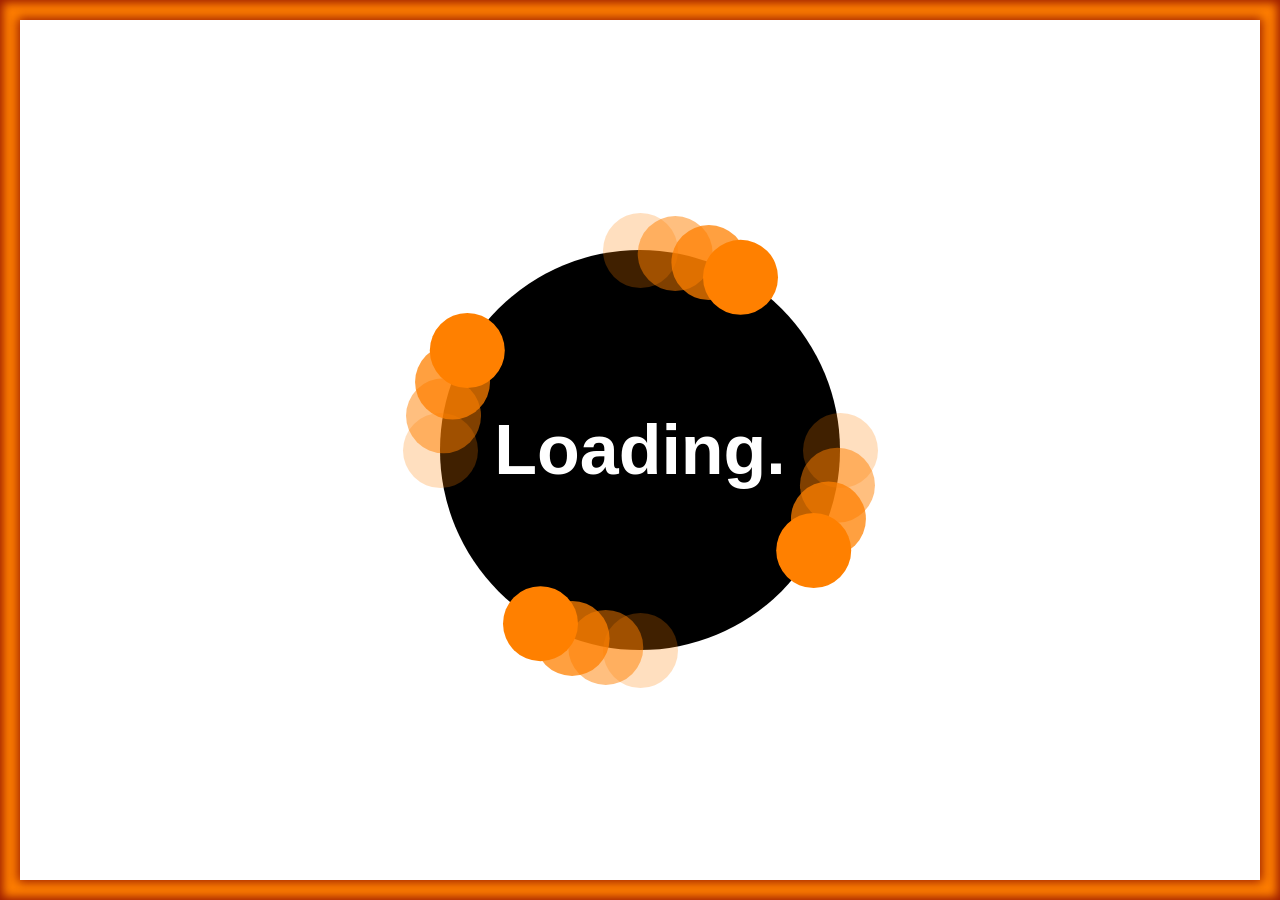
==== index.html @ 91bf916c "[UPT] loading screen Signed-off-by: Niels JC. D <niels.diab@gmail.com>" ====
<!DOCTYPE html>
<html lang="en">
<head>
  <meta charset="UTF-8">
  <meta name="viewport" content="width=device-width, initial-scale=1.0">
  <title>OnGoingTest</title>
  <link rel="stylesheet" href="Style/styles.css">
  <script src="Script/script.js" defer></script>
</head>
<body>
  <div id="loading-screen">
    <span id="black-circle">
      <h1 id="loading-text">Loading...</h1>
    </span>
    <div class="spinner-group">
      <div class="spinner-layer opacity-100">
        <span class="spinner-dot" style="--angle: 30deg;"></span>
        <span class="spinner-dot" style="--angle: 120deg;"></span>
        <span class="spinner-dot" style="--angle: 210deg;"></span>
        <span class="spinner-dot" style="--angle: 300deg;"></span>
      </div>
      <div class="spinner-layer opacity-75">
        <span class="spinner-dot" style="--angle: 20deg;"></span>
        <span class="spinner-dot" style="--angle: 110deg;"></span>
        <span class="spinner-dot" style="--angle: 200deg;"></span>
        <span class="spinner-dot" style="--angle: 290deg;"></span>
      </div>
      <div class="spinner-layer opacity-50">
        <span class="spinner-dot" style="--angle: 10deg;"></span>
        <span class="spinner-dot" style="--angle: 100deg;"></span>
        <span class="spinner-dot" style="--angle: 190deg;"></span>
        <span class="spinner-dot" style="--angle: 280deg;"></span>
      </div>
      <div class="spinner-layer opacity-25">
        <span class="spinner-dot" style="--angle: 0deg;"></span>
        <span class="spinner-dot" style="--angle: 90deg;"></span>
        <span class="spinner-dot" style="--angle: 180deg;"></span>
        <span class="spinner-dot" style="--angle: 270deg;"></span>
      </div>
    </div>
  </div>

  <main class="content" role="main">
    <div class="page center">
    </div>
  </main>

</body>
</html>
---- Style/styles.css ----
:root {
  --primary-background-color: rgb(256, 128, 0);
  --primary-background-color-shade: rgb(156, 28, 0);
  --secondary-background-color: white;
  --text-color: rgb(20,20,20);
  --spinner-animation-duration: 8s;
}

html {
  box-shadow: inset 0 0 10px 3px var(--primary-background-color-shade);
  margin: 0;
  padding: 0;
  font-family:'Lucida Sans', 'Lucida Sans Regular', 'Lucida Grande', 'Lucida Sans Unicode', Geneva, Verdana, sans-serif;
  background-color: var(--primary-background-color);
  color: var(--text-color);
  height: 100vh;
}

#loading-text {
  text-align: center;
  font-size: 70px;
  color: var(--secondary-background-color);
}

#loading-screen {
  position: fixed;
  box-shadow: 0 0 10px 2px var(--primary-background-color-shade);
  top: 0;
  left: 0;
  bottom: 0;
  right: 0;
  margin: 20px;
  background-color: var(--secondary-background-color);
  display: flex;
  justify-content: center;
  align-items: center;
  z-index: 100;
}

.spinner-group {
  position: absolute;
  width: 400px;
  height: 400px;
}

.spinner-layer {
  position: absolute;
  inset: 0;
  display: flex;
  justify-content: center;
  align-items: center;
  animation: spin var(--spinner-animation-duration) ease-in-out infinite ;
}

.spinner-layer.opacity-100, .spinner-layer.opacity-75, .spinner-layer.opacity-50, .spinner-layer.opacity-25 {
  animation-duration: var(--spinner-animation-duration);
}

.spinner-dot {
  position: absolute;
  width: 75px;
  height: 75px;
  border-radius: 50%;
  background-color: rgba(255, 128, 0, 1);
  transition: background-color 300ms ease;
  transform: rotate(var(--angle)) translateX(var(--orbit-radius, 230px)) rotate(calc(-1 * var(--angle)));
}

.spinner-layer.opacity-75 .spinner-dot {
  background-color: rgb(255, 128, 0, 0.75);
}

.spinner-layer.opacity-50 .spinner-dot {
  background-color: rgb(255, 128, 0, 0.5);
}

.spinner-layer.opacity-25 .spinner-dot {
  background-color: rgba(255, 128, 0, 0.25);
}

.spinner-layer.opacity-100 .spinner-dot, .spinner-layer.opacity-75 .spinner-dot, .spinner-layer.opacity-50 .spinner-dot, .spinner-layer.opacity-25 .spinner-dot {
  --orbit-radius: 200px;
}

#black-circle {
  position: absolute;
  width: 400px;
  height: 400px;
  top: 50%;
  left: 50%;
  transform: translate(-50%, -50%);
  display: flex;
  justify-content: center;
  align-items: center;
  border-radius: 50%;
  background-color: black;
}

@keyframes spin {
  0% {
    transform: rotate(0deg);
  }
  50% {
    transform: rotate(720deg);
  }
  100% {
    transform: rotate(-0deg);
  }
}

@keyframes color-100 {
  0% { background-color: rgba(255,128,0,1); }
  50% { background-color: rgba(255,128,0,0.25); }
  100% { background-color: rgba(255,128,0,1); }
}

@keyframes color-75 {
  0% { background-color: rgba(255,128,0,0.75); }
  50% { background-color: rgba(255,128,0,0.50); }
  100% { background-color: rgba(255,128,0,0.75); }
}

@keyframes color-50 {
  0% { background-color: rgba(255,128,0,0.5); }
  50% { background-color: rgba(255,128,0,0.75); }
  100% { background-color: rgba(255,128,0,0.5); }
}

@keyframes color-25 {
  0% { background-color: rgba(255,128,0,0.25); }
  50% { background-color: rgba(255,128,0,1.0); }
  100% { background-color: rgba(255,128,0,0.25); }
}

.spinner-layer.opacity-100 .spinner-dot { animation: color-100 var(--spinner-animation-duration) ease-in-out infinite; }
.spinner-layer.opacity-75  .spinner-dot { animation: color-75 var(--spinner-animation-duration) ease-in-out infinite; }
.spinner-layer.opacity-50  .spinner-dot { animation: color-50 var(--spinner-animation-duration) ease-in-out infinite; }
.spinner-layer.opacity-25  .spinner-dot { animation: color-25 var(--spinner-animation-duration) ease-in-out infinite; }

.spinner-group.step-50 .spinner-layer.opacity-25 .spinner-dot { animation-name: color-100; }
.spinner-group.step-50 .spinner-layer.opacity-50 .spinner-dot { animation-name: color-75; }
.spinner-group.step-50 .spinner-layer.opacity-75 .spinner-dot { animation-name: color-50; }
.spinner-group.step-50 .spinner-layer.opacity-100 .spinner-dot { animation-name: color-25; }
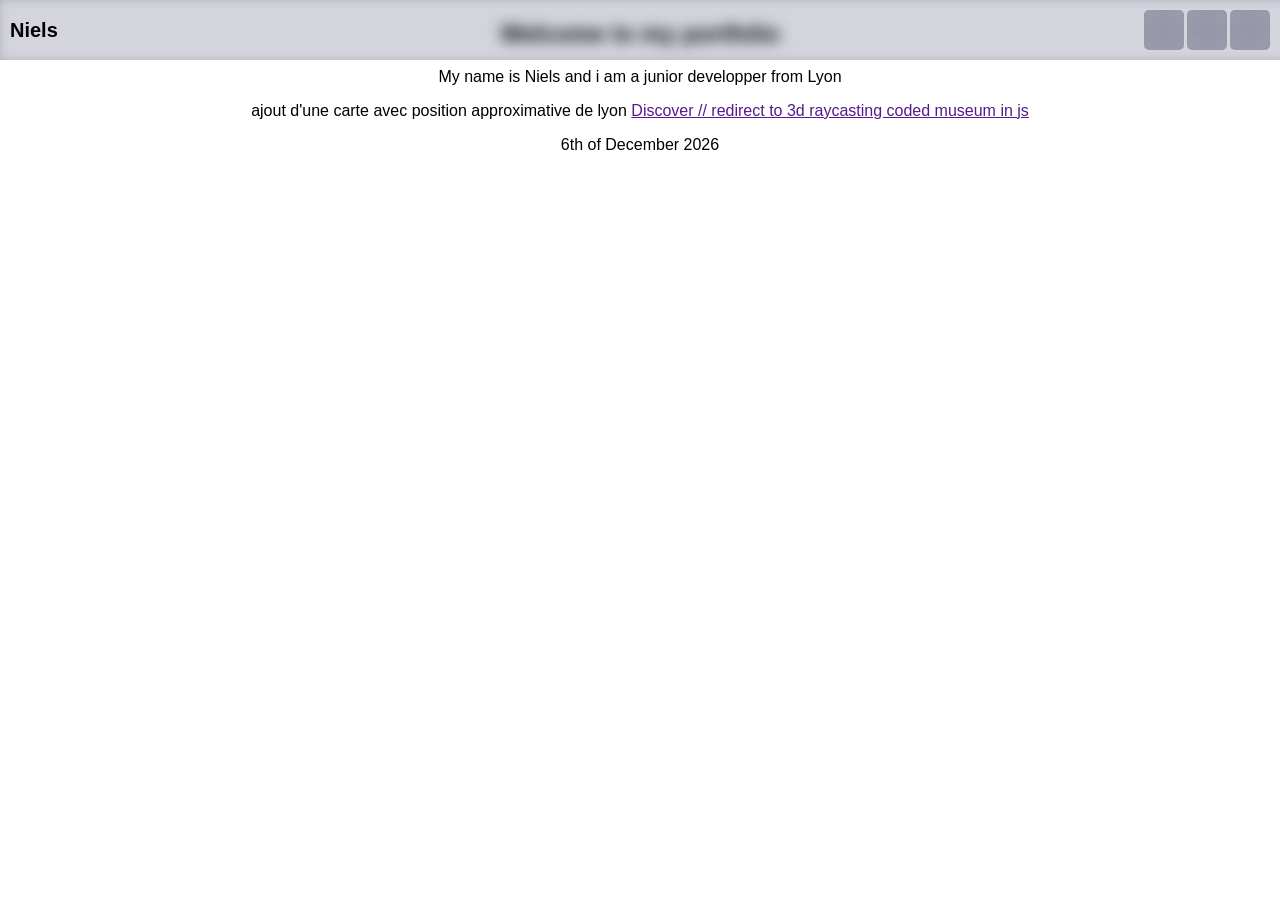
==== commit 1c8d1fde: "[UPT] code updated, starting from scratch Signed-off-by: Niels JC. Diab <niels.diab@gmail.com>" ====
--- a/index.html
+++ b/index.html
@@ -1,49 +1,44 @@
 <!DOCTYPE html>
 <html lang="en">
 <head>
+  <title>Portfolio</title>
   <meta charset="UTF-8">
-  <meta name="viewport" content="width=device-width, initial-scale=1.0">
-  <title>OnGoingTest</title>
+  <meta name="Niels portfolio" content="projects">
+  <meta name="description" content="A page to show my projects">
   <link rel="stylesheet" href="Style/styles.css">
-  <script src="Script/script.js" defer></script>
+  <script src="Script/moduleLoader.js"></script>
+  <script src="Script/modules.js"></script>
+  <script src="Script/dateScript.js"></script>
+  <script src="Script/translationScript.js"></script>
 </head>
+
 <body>
-  <div id="loading-screen">
-    <span id="black-circle">
-      <h1 id="loading-text">Loading...</h1>
-    </span>
-    <div class="spinner-group">
-      <div class="spinner-layer opacity-100">
-        <span class="spinner-dot" style="--angle: 30deg;"></span>
-        <span class="spinner-dot" style="--angle: 120deg;"></span>
-        <span class="spinner-dot" style="--angle: 210deg;"></span>
-        <span class="spinner-dot" style="--angle: 300deg;"></span>
-      </div>
-      <div class="spinner-layer opacity-75">
-        <span class="spinner-dot" style="--angle: 20deg;"></span>
-        <span class="spinner-dot" style="--angle: 110deg;"></span>
-        <span class="spinner-dot" style="--angle: 200deg;"></span>
-        <span class="spinner-dot" style="--angle: 290deg;"></span>
-      </div>
-      <div class="spinner-layer opacity-50">
-        <span class="spinner-dot" style="--angle: 10deg;"></span>
-        <span class="spinner-dot" style="--angle: 100deg;"></span>
-        <span class="spinner-dot" style="--angle: 190deg;"></span>
-        <span class="spinner-dot" style="--angle: 280deg;"></span>
-      </div>
-      <div class="spinner-layer opacity-25">
-        <span class="spinner-dot" style="--angle: 0deg;"></span>
-        <span class="spinner-dot" style="--angle: 90deg;"></span>
-        <span class="spinner-dot" style="--angle: 180deg;"></span>
-        <span class="spinner-dot" style="--angle: 270deg;"></span>
-      </div>
+  <header>
+    <h1 id="header-text">Niels</h1>
+
+    <div id="toggles-container">
+      <button class="toggle-button" title="Links" onclick="toggleSidebarModule()"></button>
+      <button class="toggle-button" title="Themes" onclick="toggleThemeModule()"></button>
+      <button class="toggle-button" title="Languages" onclick="toggleLanguageModule()"></button>
     </div>
+  </header>
+
+
+  <div id="modules-container">
+    <div id="sidebar-module-container"></div>
+    <div id="theme-module-container"></div>
+    <div id="langage-module-container"></div>
   </div>
 
-  <main class="content" role="main">
-    <div class="page center">
-    </div>
+  <main>
+    <h2>Welcome to my portfolio</h2>
+    <p>My name is Niels and i am a junior developper from Lyon</p> ajout d'une carte avec position approximative de lyon
+
+    <a href="">Discover // redirect to 3d raycasting coded museum in js</a>
   </main>
 
+  <footer>
+    <p id="actualDate"></p>
+  </footer>
 </body>
 </html>
--- a/Style/styles.css
+++ b/Style/styles.css
@@ -1,144 +1,72 @@
 :root {
-  --primary-background-color: rgb(256, 128, 0);
-  --primary-background-color-shade: rgb(156, 28, 0);
-  --secondary-background-color: white;
-  --text-color: rgb(20,20,20);
-  --spinner-animation-duration: 8s;
+  --glass-color: rgb(40, 40, 80);
+  --glass-color-semi-transparent: rgba(40, 40, 80, 0.5);
+  --glass-color-transparent: rgba(40, 40, 80, 0.2);
+  --background-color: white;
 }
 
-html {
-  box-shadow: inset 0 0 10px 3px var(--primary-background-color-shade);
+html body {
+  width: 100%;
   margin: 0;
   padding: 0;
-  font-family:'Lucida Sans', 'Lucida Sans Regular', 'Lucida Grande', 'Lucida Sans Unicode', Geneva, Verdana, sans-serif;
-  background-color: var(--primary-background-color);
-  color: var(--text-color);
-  height: 100vh;
+  text-align: center;
+  font-family: Arial;
+  background-color: white;
 }
 
-#loading-text {
-  text-align: center;
-  font-size: 70px;
-  color: var(--secondary-background-color);
+header {
+  z-index: 10;
+  display: grid;
+  justify-content: space-between;
+  align-items: center;
+  grid-template-columns: auto auto;
+  top: 0;
+  height: 50px;
+  width: 100%;
+  position: fixed;
+  margin: 0;
+  background-color: var(--glass-color-transparent);
+  backdrop-filter: blur(6.7px);
+  -webkit-backdrop-filter: blur(6.7px);
+  box-shadow: 0 0 10px 0 var(--glass-color-transparent) inset;
+  font-size: 10px;
+  text-align: left;
+  padding: 5px 10px;
 }
 
-#loading-screen {
-  position: fixed;
-  box-shadow: 0 0 10px 2px var(--primary-background-color-shade);
-  top: 0;
-  left: 0;
-  bottom: 0;
-  right: 0;
-  margin: 20px;
-  background-color: var(--secondary-background-color);
-  display: flex;
-  justify-content: center;
-  align-items: center;
-  z-index: 100;
+#header-text {
 }
 
-.spinner-group {
-  position: absolute;
-  width: 400px;
-  height: 400px;
+#toggles-container {
+  margin: 0 20px;
+  gap: 10px;
 }
 
-.spinner-layer {
-  position: absolute;
-  inset: 0;
-  display: flex;
-  justify-content: center;
-  align-items: center;
-  animation: spin var(--spinner-animation-duration) ease-in-out infinite ;
+.toggle-button {
+  border-width: 0px;
+  background-color: var(--glass-color-transparent);
+  backdrop-filter: blur(6.7px);
+  box-shadow: 0 0 10px 0 var(--glass-color-transparent) inset;
+  -webkit-backdrop-filter: blur(6.7px);
+  border-radius: 5px;
+  height: 40px;
+  width: 40px;
 }
 
-.spinner-layer.opacity-100, .spinner-layer.opacity-75, .spinner-layer.opacity-50, .spinner-layer.opacity-25 {
-  animation-duration: var(--spinner-animation-duration);
+/*temporaire*/
+#modules-container {
+  width: 300px;
+  right: 0;
+  position: fixed;
+  margin: 40px 0;
 }
 
-.spinner-dot {
-  position: absolute;
-  width: 75px;
-  height: 75px;
-  border-radius: 50%;
-  background-color: rgba(255, 128, 0, 1);
-  transition: background-color 300ms ease;
-  transform: rotate(var(--angle)) translateX(var(--orbit-radius, 230px)) rotate(calc(-1 * var(--angle)));
-}
-
-.spinner-layer.opacity-75 .spinner-dot {
-  background-color: rgb(255, 128, 0, 0.75);
-}
-
-.spinner-layer.opacity-50 .spinner-dot {
-  background-color: rgb(255, 128, 0, 0.5);
-}
-
-.spinner-layer.opacity-25 .spinner-dot {
-  background-color: rgba(255, 128, 0, 0.25);
-}
-
-.spinner-layer.opacity-100 .spinner-dot, .spinner-layer.opacity-75 .spinner-dot, .spinner-layer.opacity-50 .spinner-dot, .spinner-layer.opacity-25 .spinner-dot {
-  --orbit-radius: 200px;
-}
-
-#black-circle {
-  position: absolute;
-  width: 400px;
-  height: 400px;
-  top: 50%;
-  left: 50%;
-  transform: translate(-50%, -50%);
-  display: flex;
-  justify-content: center;
-  align-items: center;
-  border-radius: 50%;
-  background-color: black;
-}
-
-@keyframes spin {
-  0% {
-    transform: rotate(0deg);
-  }
-  50% {
-    transform: rotate(720deg);
-  }
-  100% {
-    transform: rotate(-0deg);
-  }
-}
-
-@keyframes color-100 {
-  0% { background-color: rgba(255,128,0,1); }
-  50% { background-color: rgba(255,128,0,0.25); }
-  100% { background-color: rgba(255,128,0,1); }
-}
-
-@keyframes color-75 {
-  0% { background-color: rgba(255,128,0,0.75); }
-  50% { background-color: rgba(255,128,0,0.50); }
-  100% { background-color: rgba(255,128,0,0.75); }
-}
-
-@keyframes color-50 {
-  0% { background-color: rgba(255,128,0,0.5); }
-  50% { background-color: rgba(255,128,0,0.75); }
-  100% { background-color: rgba(255,128,0,0.5); }
-}
-
-@keyframes color-25 {
-  0% { background-color: rgba(255,128,0,0.25); }
-  50% { background-color: rgba(255,128,0,1.0); }
-  100% { background-color: rgba(255,128,0,0.25); }
-}
-
-.spinner-layer.opacity-100 .spinner-dot { animation: color-100 var(--spinner-animation-duration) ease-in-out infinite; }
-.spinner-layer.opacity-75  .spinner-dot { animation: color-75 var(--spinner-animation-duration) ease-in-out infinite; }
-.spinner-layer.opacity-50  .spinner-dot { animation: color-50 var(--spinner-animation-duration) ease-in-out infinite; }
-.spinner-layer.opacity-25  .spinner-dot { animation: color-25 var(--spinner-animation-duration) ease-in-out infinite; }
-
-.spinner-group.step-50 .spinner-layer.opacity-25 .spinner-dot { animation-name: color-100; }
-.spinner-group.step-50 .spinner-layer.opacity-50 .spinner-dot { animation-name: color-75; }
-.spinner-group.step-50 .spinner-layer.opacity-75 .spinner-dot { animation-name: color-50; }
-.spinner-group.step-50 .spinner-layer.opacity-100 .spinner-dot { animation-name: color-25; }
-
+.module-container {
+  background-color: var(--glass-color-transparent);
+  backdrop-filter: blur(6.7px);
+  -webkit-backdrop-filter: blur(6.7px);
+  box-shadow: 0 0 10px 0 var(--glass-color-transparent) inset;
+  border-radius: 5px;
+  margin: 10px;
+  padding: 5px;
+}
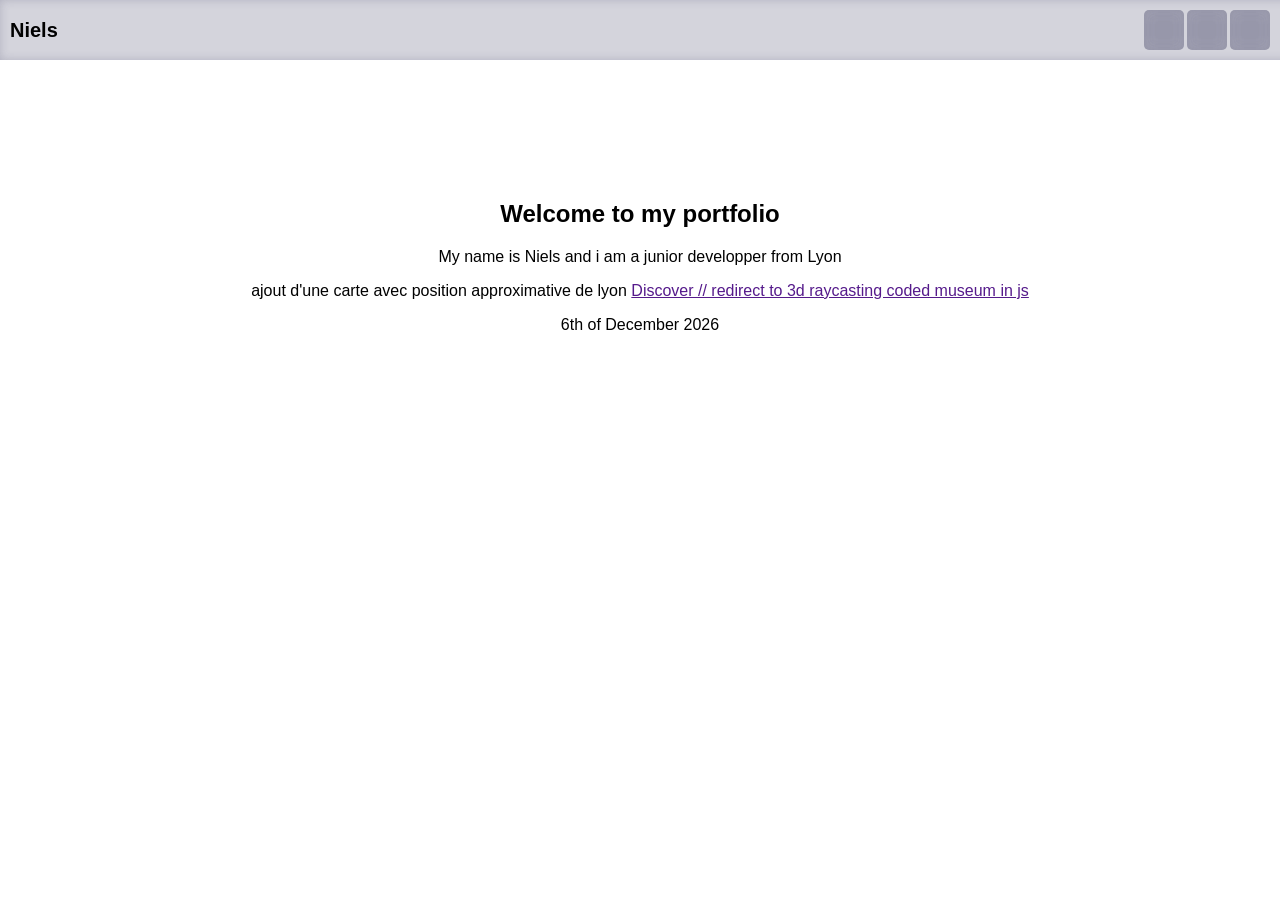
==== commit a86cce0b: "[UPT] code updated Signed-off-by: Niels JC. Diab <niels.diab@gmail.com>" ====
--- a/index.html
+++ b/index.html
@@ -14,8 +14,7 @@
 
 <body>
   <header>
-    <h1 id="header-text">Niels</h1>
-
+    <h1>Niels</h1>
     <div id="toggles-container">
       <button class="toggle-button" title="Links" onclick="toggleSidebarModule()"></button>
       <button class="toggle-button" title="Themes" onclick="toggleThemeModule()"></button>
@@ -23,19 +22,18 @@
     </div>
   </header>
 
-
-  <div id="modules-container">
+  <section id="modules-container">
     <div id="sidebar-module-container"></div>
     <div id="theme-module-container"></div>
-    <div id="langage-module-container"></div>
-  </div>
+    <div id="language-module-container"></div>
+  </section>
 
-  <main>
+  <section id="content-container">
     <h2>Welcome to my portfolio</h2>
     <p>My name is Niels and i am a junior developper from Lyon</p> ajout d'une carte avec position approximative de lyon
 
     <a href="">Discover // redirect to 3d raycasting coded museum in js</a>
-  </main>
+  </section>
 
   <footer>
     <p id="actualDate"></p>
--- a/Style/styles.css
+++ b/Style/styles.css
@@ -3,15 +3,26 @@
   --glass-color-semi-transparent: rgba(40, 40, 80, 0.5);
   --glass-color-transparent: rgba(40, 40, 80, 0.2);
   --background-color: white;
+  --text-color: black;
+}
+
+html {
+  animation-name: blurry-introduction;
+  animation-duration: 1.5s;
+  animation-iteration-count: 1;
+  animation-timing-function: ease-in-out;
 }
 
 html body {
+
   width: 100%;
   margin: 0;
   padding: 0;
   text-align: center;
+  color: var(--text-color);
+  text-decoration: none;
   font-family: Arial;
-  background-color: white;
+  background-color: var(--background-color);
 }
 
 header {
@@ -34,7 +45,8 @@
   padding: 5px 10px;
 }
 
-#header-text {
+#content-container {
+  margin: 200px 0 0 0 ;
 }
 
 #toggles-container {
@@ -53,12 +65,40 @@
   width: 40px;
 }
 
-/*temporaire*/
+#module-object-container {
+  display: flex;
+  flex-direction: column;
+  flex-wrap: wrap;
+}
+
+.module-link {
+  background-color: var(--glass-color-transparent);
+  backdrop-filter: blur(6.7px);
+  box-shadow: 0 0 10px 0 var(--glass-color-transparent) inset;
+  -webkit-backdrop-filter: blur(6.7px);
+  border-radius: 5px;
+  padding: 10px;
+  margin: 4px 10px;
+  width: auto;
+  text-decoration: none;
+  color: var(--text-color);
+  font-size: 16px;
+  transition: all 1s ease-out;
+  border-width: 0;
+}
+
+.module-link:hover {
+  padding: 15px 10px;
+  cursor: pointer;
+  transition: all 0.25s ease-out;
+}
+
 #modules-container {
   width: 300px;
   right: 0;
+  top: 0;
   position: fixed;
-  margin: 40px 0;
+  margin: 60px 0;
 }
 
 .module-container {
@@ -68,5 +108,17 @@
   box-shadow: 0 0 10px 0 var(--glass-color-transparent) inset;
   border-radius: 5px;
   margin: 10px;
-  padding: 5px;
+  padding: 5px 5px 10px 5px;
+}
+
+@keyframes blurry-introduction {
+  0% {
+    filter: blur(20px);
+  }
+  25% {
+    filter: blur(100px);
+  }
+  100% {
+    filter: blur(0px);
+  }
 }
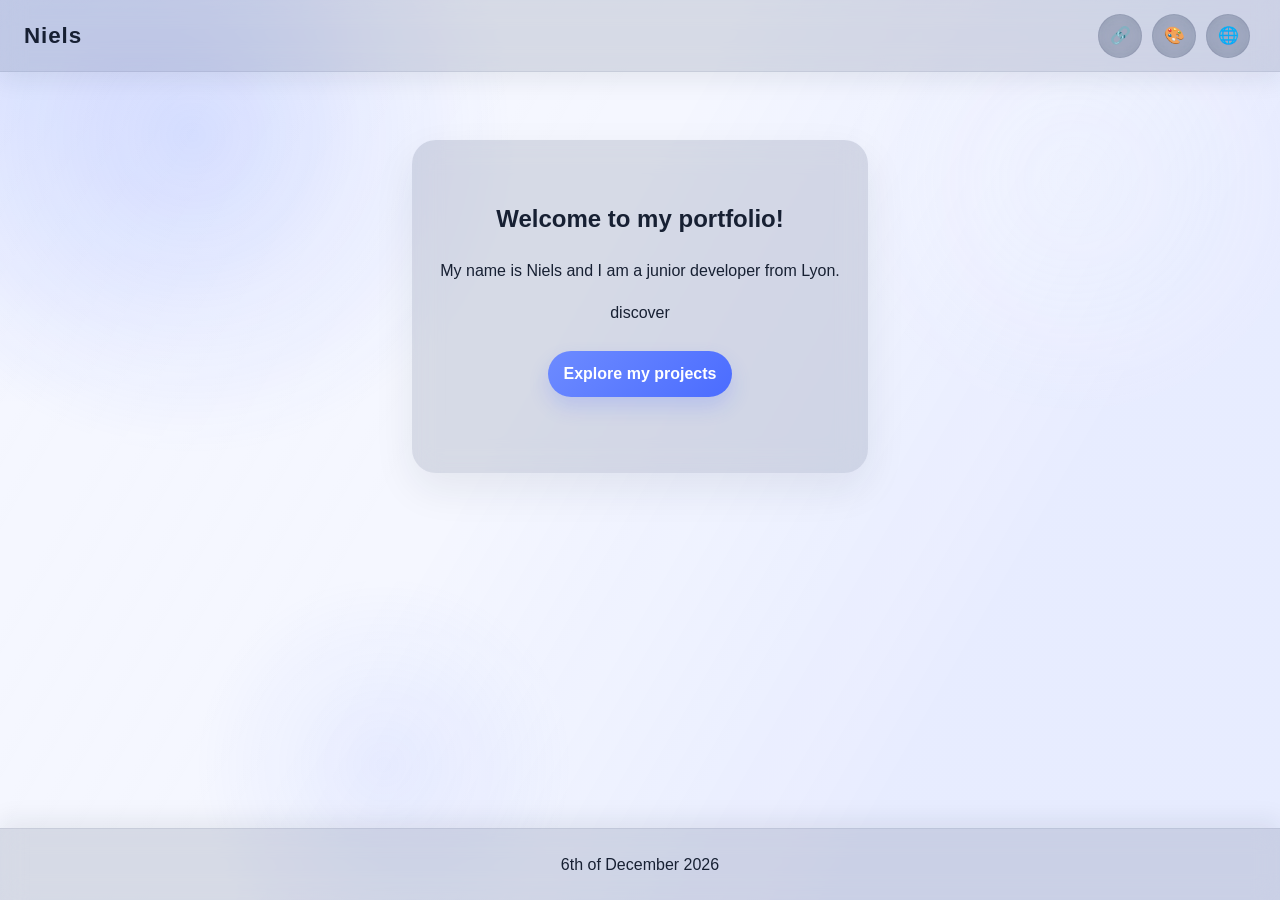
==== commit 9024d331: "[UPT] code style Signed-off-by: Niels JC. Diab <niels.diab@gmail.com>" ====
--- a/index.html
+++ b/index.html
@@ -5,36 +5,37 @@
   <meta charset="UTF-8">
   <meta name="Niels portfolio" content="projects">
   <meta name="description" content="A page to show my projects">
-  <link rel="stylesheet" href="Style/styles.css">
+  <link rel="stylesheet" href="Style/core.css">
+  <link rel="stylesheet" href="Style/modules.css">
+  <link rel="stylesheet" href="Style/pages.css">
   <script src="Script/moduleLoader.js"></script>
   <script src="Script/modules.js"></script>
   <script src="Script/dateScript.js"></script>
   <script src="Script/translationScript.js"></script>
+  <script src="Script/introOverlay.js" defer></script>
 </head>
 
 <body>
+  <div id="intro-overlay"></div>
   <header>
     <h1>Niels</h1>
     <div id="toggles-container">
-      <button class="toggle-button" title="Links" onclick="toggleSidebarModule()"></button>
-      <button class="toggle-button" title="Themes" onclick="toggleThemeModule()"></button>
-      <button class="toggle-button" title="Languages" onclick="toggleLanguageModule()"></button>
+      <button class="toggle-button" title="Links" onclick="toggleSidebarModule()"><span class="toggle-icon" aria-hidden="true">🔗</span></button>
+      <button class="toggle-button" title="Themes" onclick="toggleThemeModule()"><span class="toggle-icon" aria-hidden="true">🎨</span></button>
+      <button class="toggle-button" title="Languages" onclick="toggleLanguageModule()"><span class="toggle-icon" aria-hidden="true">🌐</span></button>
     </div>
   </header>
-
   <section id="modules-container">
     <div id="sidebar-module-container"></div>
     <div id="theme-module-container"></div>
     <div id="language-module-container"></div>
   </section>
-
   <section id="content-container">
-    <h2>Welcome to my portfolio</h2>
-    <p>My name is Niels and i am a junior developper from Lyon</p> ajout d'une carte avec position approximative de lyon
-
-    <a href="">Discover // redirect to 3d raycasting coded museum in js</a>
+    <h2 data-i18n="welcome">Welcome to my portfolio</h2>
+    <p data-i18n="description">My name is Niels and i am a junior developper from Lyon</p>
+    <p data-i18n="discover">Here you can discover a few highlights from my work and projects.</p>
+    <a class="page-link" href="Projects/projects.html">Explore my projects</a>
   </section>
-
   <footer>
     <p id="actualDate"></p>
   </footer>
--- a/Style/core.css
+++ b/Style/core.css
@@ -0,0 +1,205 @@
+:root {
+  --glass-color: #22304f;
+  --glass-color-semi-transparent: rgba(34, 48, 79, 0.75);
+  --glass-color-transparent: rgba(34, 48, 79, 0.14);
+  --background-color: #f5f7ff;
+  --text-color: #172033;
+  --accent-color: #6d8bff;
+  --accent-soft: rgba(109, 139, 255, 0.16);
+  /* Theme swatches representing each available theme */
+  --swatch-light: linear-gradient(135deg, #ffffff, #e7ebf8);
+  --swatch-dark: linear-gradient(135deg, #111111, #2f2f2f);
+  --swatch-accent: linear-gradient(135deg, #6d8bff, #ff9f6f);
+}
+
+* {
+  box-sizing: border-box;
+}
+
+#intro-overlay {
+  background-color: white;
+  position: fixed;
+  inset: 0;
+  z-index: 20;
+  backdrop-filter: blur(100px);
+  -webkit-backdrop-filter: blur(100px);
+  pointer-events: none;
+  opacity: 1;
+  animation: blurry-introduction 2.5s ease forwards;
+}
+
+html body {
+  position: relative;
+  display: flex;
+  flex-direction: column;
+  width: 100%;
+  min-height: 100vh;
+  margin: 0;
+  padding: 0;
+  text-align: center;
+  color: var(--text-color);
+  text-decoration: none;
+  font-family: "Segoe UI", Arial, sans-serif;
+  background:
+    radial-gradient(circle at top left, var(--accent-soft), transparent 26%),
+    linear-gradient(135deg, var(--background-color) 0%, var(--background-color) 100%);
+  line-height: 1.6;
+  overflow-x: hidden;
+}
+
+html body::before, html body::after {
+  content: "";
+  position: fixed;
+  inset: 0;
+  pointer-events: none;
+  z-index: -2;
+}
+
+html body::before {
+  background:
+    radial-gradient(circle at 15% 15%, rgba(109, 139, 255, 0.20), transparent 24%),
+    radial-gradient(circle at 84% 20%, rgba(255, 255, 255, 0.12), transparent 18%),
+    radial-gradient(circle at 30% 85%, rgba(109, 139, 255, 0.10), transparent 16%),
+    linear-gradient(120deg, rgba(255, 255, 255, 0.08), transparent 40%, rgba(109, 139, 255, 0.1) 75%);
+  opacity: 0.9;
+  filter: blur(0px);
+}
+
+html body::after {
+  background-image: none;
+  background-size: none;
+  opacity: 0;
+}
+
+@keyframes ps3-vector-motion {
+  0% {
+    background-position: 0 0, 0 0;
+  }
+  100% {
+    background-position: -280px 260px, 210px -220px;
+  }
+}
+
+.svg-wave-overlay {
+  position: fixed;
+  left: 0;
+  right: 0;
+  width: 100%;
+  height: 50vh; /* use half the viewport height */
+  pointer-events: none;
+  z-index: -2;
+  overflow: visible;
+}
+.svg-wave-overlay path {
+  stroke: rgba(109,139,255,0.25);
+  stroke-linecap: round;
+  fill: none;
+  transition: stroke-width 120ms linear;
+}
+
+footer {
+  position: fixed;
+  bottom: 0;
+  margin-top: 20px;
+  z-index: 10;
+  display: flex;
+  justify-content: center;
+  align-items: center;
+  min-height: 72px;
+  width: 100%;
+  padding: 0 24px;
+  background: var(--glass-color-transparent);
+  backdrop-filter: blur(12px);
+  -webkit-backdrop-filter: blur(12px);
+  box-shadow: 0 -8px 24px rgba(23, 32, 51, 0.08);
+  border-top: 1px solid rgba(34, 48, 79, 0.08);
+  color: var(--text-color);
+}
+
+footer p {
+  margin: 0;
+}
+
+main, .projects-page-content {
+  flex: 1;
+}
+
+header {
+  z-index: 10;
+  display: flex;
+  justify-content: space-between;
+  align-items: center;
+  top: 0;
+  height: 72px;
+  width: 100%;
+  position: fixed;
+  margin: 0;
+  padding: 0 24px;
+  background: var(--glass-color-transparent);
+  backdrop-filter: blur(12px);
+  -webkit-backdrop-filter: blur(12px);
+  box-shadow: 0 8px 24px rgba(23, 32, 51, 0.08);
+  border-bottom: 1px solid rgba(34, 48, 79, 0.08);
+}
+
+header h1 {
+  margin: 0;
+  font-size: 1.4rem;
+  letter-spacing: 0.04em;
+}
+
+#content-container {
+  margin: 140px auto 0;
+  max-width: 920px;
+  padding: 40px 28px 56px;
+  background: var(--glass-color-transparent);
+  backdrop-filter: blur(14px);
+  -webkit-backdrop-filter: blur(14px);
+  border-radius: 24px;
+  box-shadow: 0 16px 40px rgba(23, 32, 51, 0.08);
+}
+
+#toggles-container {
+  display: flex;
+  align-items: center;
+  gap: 10px;
+  margin: 0 6px;
+}
+
+.toggle-button {
+  border: 1px solid rgba(34, 48, 79, 0.14);
+  background-color: var(--glass-color-transparent);
+  backdrop-filter: blur(6.7px);
+  box-shadow: 0 0 10px 0 var(--glass-color-transparent) inset;
+  -webkit-backdrop-filter: blur(6.7px);
+  border-radius: 999px;
+  height: 44px;
+  width: 44px;
+  transition: transform 0.2s ease, background-color 0.2s ease;
+}
+
+.toggle-button:hover {
+  transform: translateY(-2px);
+  background-color: var(--accent-soft);
+  cursor: pointer;
+}
+
+.page-link {
+  display: inline-flex;
+  align-items: center;
+  justify-content: center;
+  margin: 10px 0 20px;
+  padding: 10px 16px;
+  border-radius: 999px;
+  background: linear-gradient(135deg, var(--accent-color), #4b6cff);
+  color: white;
+  text-decoration: none;
+  font-weight: bold;
+  box-shadow: 0 10px 20px rgba(77, 106, 255, 0.2);
+  transition: transform 0.2s ease, box-shadow 0.2s ease;
+}
+
+.page-link:hover {
+  transform: translateY(-2px);
+  box-shadow: 0 12px 24px rgba(77, 106, 255, 0.28);
+}
--- a/Style/modules.css
+++ b/Style/modules.css
@@ -0,0 +1,226 @@
+#module-object-container {
+  display: flex;
+  flex-direction: column;
+  gap: 8px;
+}
+
+.module-link {
+  background-color: var(--glass-color-transparent);
+  backdrop-filter: blur(6.7px);
+  box-shadow: 0 0 10px 0 var(--glass-color-transparent) inset;
+  -webkit-backdrop-filter: blur(6.7px);
+  border-radius: 12px;
+  padding: 10px 12px;
+  margin: 0;
+  width: 100%;
+  text-decoration: none;
+  color: var(--text-color);
+  font-size: 16px;
+  transition: all 0.25s ease-out;
+  border-width: 0;
+  display: flex;
+  align-items: center;
+}
+
+.module-link:hover {
+  cursor: pointer;
+  background: var(--accent-color);
+  color: white;
+  transform: translateY(-2px);
+}
+
+.links-list {
+  display: grid;
+  grid-template-columns: repeat(2, minmax(0, 1fr));
+  gap: 10px;
+  align-items: stretch;
+}
+
+.links-list .module-link {
+  min-height: 46px;
+  border: 1px solid rgba(34, 48, 79, 0.08);
+  box-shadow: 0 6px 16px rgba(23, 32, 51, 0.06);
+  justify-content: flex-start;
+  padding: 8px 12px;
+}
+
+.links-list .module-link:hover {
+  background: var(--accent-color);
+  color: white;
+  transform: translateY(-2px);
+}
+
+.link-icon {
+  width: 28px;
+  height: 28px;
+  display: inline-flex;
+  align-items: center;
+  justify-content: center;
+  margin-right: 10px;
+  font-size: 0.95rem;
+}
+
+.link-label {
+  font-weight: 600;
+  color: inherit;
+}
+
+.link-icon img,
+.language-flag img,
+.toggle-icon img {
+  display: inline-block;
+  width: 24px;
+  height: 24px;
+  object-fit: contain;
+  border-radius: 4px;
+}
+
+.toggle-icon {
+  display: inline-flex;
+  align-items: center;
+  justify-content: center;
+  width: 20px;
+  height: 20px;
+  font-size: 1.05rem;
+}
+
+.links-list .module-link:hover,
+.language-option:hover,
+.module-link:hover {
+  background: var(--accent-color);
+  color: white;
+  transform: translateY(-2px);
+}
+
+.theme-options {
+  display: flex;
+  justify-content: center;
+  align-items: center;
+  gap: 10px;
+  flex-direction: row;
+  flex-wrap: nowrap;
+}
+
+.theme-option {
+  width: 46px;
+  height: 46px;
+  padding: 0;
+  border-radius: 50%;
+  justify-content: center;
+  color: transparent;
+  border: 2px solid rgba(34, 48, 79, 0.14);
+  flex: 0 0 auto;
+  display: inline-flex;
+}
+
+.theme-options .module-link {
+  width: auto;
+  padding: 0;
+  width: 46px;
+  height: 46px;
+  border-radius: 50%;
+  display: inline-flex;
+  align-items: center;
+  justify-content: center;
+  background: transparent;
+  color: transparent;
+  box-shadow: none;
+  border: 2px solid rgba(34, 48, 79, 0.08);
+}
+
+.theme-options .module-link:hover {
+  transform: scale(1.06);
+  background: var(--accent-soft);
+  color: inherit;
+  box-shadow: 0 8px 18px rgba(23,32,51,0.08);
+}
+
+.theme-light {
+  background: var(--swatch-light);
+}
+
+.theme-dark {
+  background: var(--swatch-dark);
+}
+
+.theme-accent {
+  background: var(--swatch-accent);
+}
+
+.language-list {
+  display: grid;
+  gap: 8px;
+}
+
+.language-option {
+  justify-content: flex-start;
+  gap: 10px;
+  padding: 10px 12px;
+}
+
+.language-option:hover {
+  background: var(--accent-color);
+  color: white;
+  transform: translateY(-2px);
+}
+
+.language-flag {
+  font-size: 1.1rem;
+  width: 24px;
+  text-align: center;
+}
+
+.language-label {
+  font-weight: 600;
+}
+
+#modules-container {
+  width: 300px;
+  right: 16px;
+  top: 84px;
+  bottom: 80px;
+  position: fixed;
+  margin: 0;
+  max-height: calc(100vh - 84px - 80px);
+  overflow-y: auto;
+  padding-right: 4px;
+}
+
+#modules-container::-webkit-scrollbar {
+  width: 8px;
+}
+
+#modules-container::-webkit-scrollbar-thumb {
+  background: rgba(109, 139, 255, 0.35);
+  border-radius: 999px;
+}
+
+.module-container {
+  background: var(--glass-color-transparent);
+  backdrop-filter: blur(10px);
+  -webkit-backdrop-filter: blur(10px);
+  box-shadow: 0 12px 24px rgba(23, 32, 51, 0.08);
+  border-radius: 16px;
+  margin: 10px 0;
+  padding: 10px 10px 14px;
+  opacity: 0;
+  transform: translateY(-12px) scale(0.98);
+  transform-origin: top right;
+  transition: opacity 220ms ease, transform 220ms ease;
+}
+
+.module-container.module-enter {
+  opacity: 0;
+  transform: translateY(-12px) scale(0.98);
+}
+
+.module-container.module-enter-active {
+  opacity: 1;
+  transform: translateY(0) scale(1);
+}
+
+.module-container.module-exit {
+  opacity: 0;
+  transform: translateY(-12px) scale(0.98);
+  transition: opacity 180ms ease, transform 180ms ease;
+}
--- a/Style/pages.css
+++ b/Style/pages.css
@@ -0,0 +1,138 @@
+.projects-page-content {
+  max-width: 1100px;
+  margin: 140px auto 0;
+  padding: 32px 24px 80px;
+}
+
+.projects-grid {
+  display: grid;
+  grid-template-columns: repeat(auto-fit, minmax(240px, 1fr));
+  gap: 20px;
+  margin-top: 30px;
+}
+
+/* Loader / spinner for projects */
+.projects-loader {
+  grid-column: 1/-1;
+  display: flex;
+  flex-direction: column;
+  align-items: center;
+  justify-content: center;
+  padding: 40px 20px;
+}
+
+.spinner {
+  width: 44px;
+  height: 44px;
+  border-radius: 50%;
+  border: 4px solid rgba(0,0,0,0.08);
+  border-top-color: var(--accent-color);
+  animation: spin 1s linear infinite;
+  margin-bottom: 12px;
+}
+
+.loader-text {
+  color: var(--text-color);
+  font-weight: 600;
+}
+
+@keyframes spin {
+  to { transform: rotate(360deg); }
+}
+
+.project-card {
+  background: var(--glass-color-transparent);
+  backdrop-filter: blur(10px);
+  -webkit-backdrop-filter: blur(10px);
+  border: 1px solid rgba(34, 48, 79, 0.08);
+  border-radius: 18px;
+  padding: 20px;
+  box-shadow: 0 12px 28px rgba(23, 32, 51, 0.08);
+  text-align: left;
+  transition: transform 0.22s ease, box-shadow 0.22s ease;
+}
+
+.skeleton-card {
+  opacity: 0.9;
+}
+
+.project-card:hover {
+  transform: translateY(-4px);
+  box-shadow: 0 16px 32px rgba(23, 32, 51, 0.12);
+}
+
+.project-card h3 {
+  margin-top: 0;
+  margin-bottom: 10px;
+}
+
+.project-card p {
+  line-height: 1.6;
+}
+
+.project-card .project-image {
+  width: 100%;
+  height: 140px;
+  object-fit: cover;
+  border-radius: 12px;
+  display: block;
+  margin-bottom: 12px;
+}
+
+.project-skeleton-visual {
+  height: 140px;
+  background: linear-gradient(90deg, rgba(0,0,0,0.03), rgba(0,0,0,0.06));
+  border-radius: 12px;
+  margin-bottom: 12px;
+}
+
+.project-skeleton-line {
+  border-radius: 6px;
+  background: rgba(0,0,0,0.04);
+  margin-bottom: 8px;
+}
+.project-skeleton-line.short {
+  height: 18px;
+  width: 60%;
+}
+.project-skeleton-line.long {
+  height: 12px;
+  width: 90%;
+  background: rgba(0,0,0,0.03);
+  margin-bottom: 0;
+}
+
+.error-message {
+  grid-column: 1/-1;
+  color: var(--text-color);
+}
+
+@media (max-width: 760px) {
+  header {
+    padding: 0 16px;
+  }
+
+  #content-container, .projects-page-content {
+    margin-top: 120px;
+    padding: 24px 16px 40px;
+  }
+
+  #modules-container {
+    width: auto;
+    left: 16px;
+    right: 16px;
+    top: 76px;
+    max-height: calc(100vh - 102px);
+  }
+
+  .module-container {
+    margin: 8px 0;
+  }
+}
+
+@keyframes blurry-introduction {
+  0% { backdrop-filter: blur(100px); -webkit-backdrop-filter: blur(100px); }
+  5% { backdrop-filter: blur(100px); -webkit-backdrop-filter: blur(100px); }
+  25% { backdrop-filter: blur(40px); -webkit-backdrop-filter: blur(40px); }
+  100% { backdrop-filter: blur(0px); -webkit-backdrop-filter: blur(0px); opacity: 0; }
+}
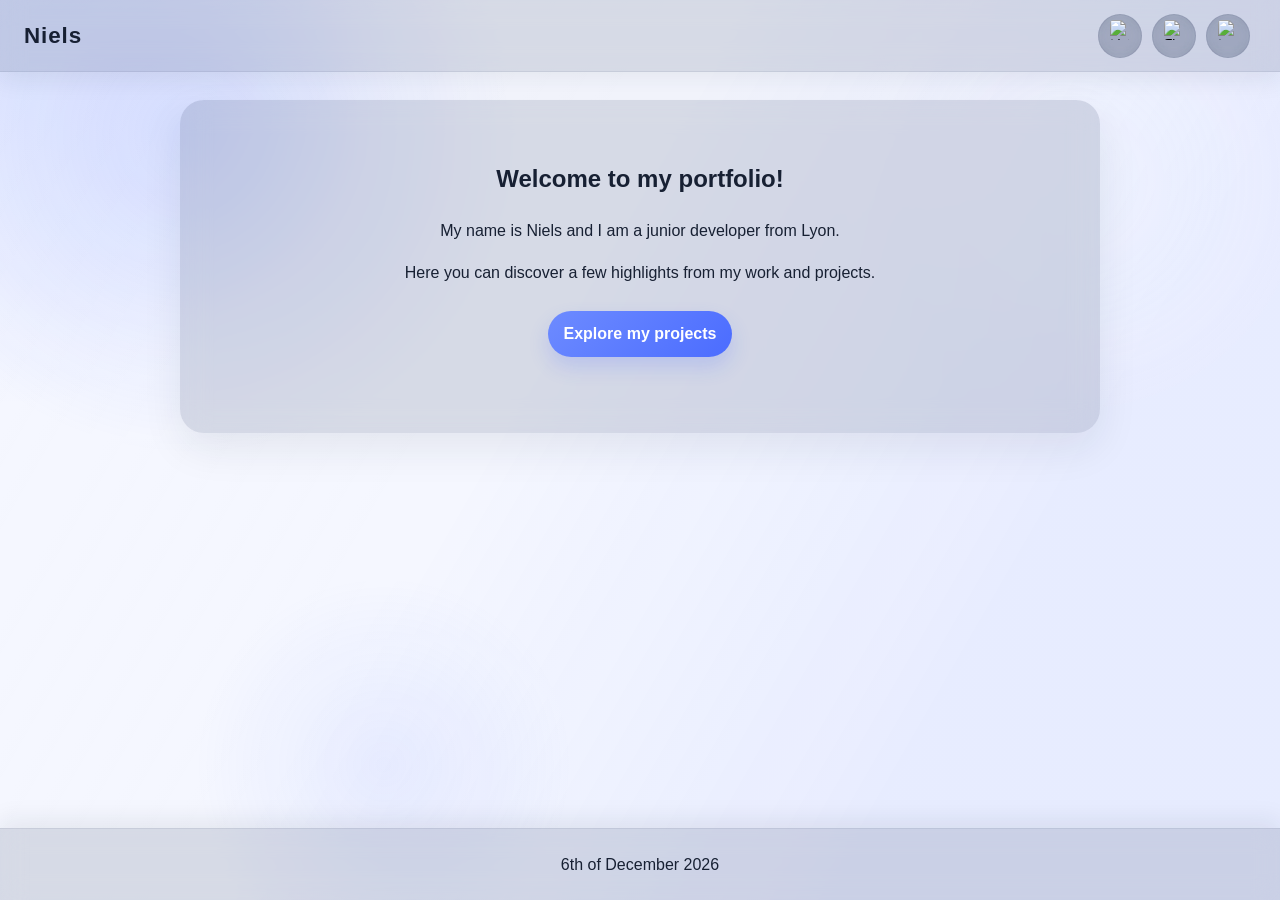
==== commit 0066ae5c: "[UPT] code Signed-off-by: Niels JC. Diab <niels.diab@gmail.com>" ====
--- a/index.html
+++ b/index.html
@@ -20,9 +20,9 @@
   <header>
     <h1>Niels</h1>
     <div id="toggles-container">
-      <button class="toggle-button" title="Links" onclick="toggleSidebarModule()"><span class="toggle-icon" aria-hidden="true">🔗</span></button>
-      <button class="toggle-button" title="Themes" onclick="toggleThemeModule()"><span class="toggle-icon" aria-hidden="true">🎨</span></button>
-      <button class="toggle-button" title="Languages" onclick="toggleLanguageModule()"><span class="toggle-icon" aria-hidden="true">🌐</span></button>
+      <button class="toggle-button" title="Links" aria-label="Links" data-i18n-title="toggle_links" data-i18n-aria-label="toggle_links" onclick="toggleSidebarModule()"><span class="toggle-icon" aria-hidden="true"><img src="Resources/placeholder-link.png" alt="Links" data-i18n-alt="toggle_links"></span></button>
+      <button class="toggle-button" title="Themes" aria-label="Themes" data-i18n-title="toggle_themes" data-i18n-aria-label="toggle_themes" onclick="toggleThemeModule()"><span class="toggle-icon" aria-hidden="true"><img src="Resources/placeholder-theme.png" alt="Themes" data-i18n-alt="toggle_themes"></span></button>
+      <button class="toggle-button" title="Languages" aria-label="Languages" data-i18n-title="toggle_languages" data-i18n-aria-label="toggle_languages" onclick="toggleLanguageModule()"><span class="toggle-icon" aria-hidden="true"><img src="Resources/placeholder-language.png" alt="Languages" data-i18n-alt="toggle_languages"></span></button>
     </div>
   </header>
   <section id="modules-container">
@@ -34,7 +34,7 @@
     <h2 data-i18n="welcome">Welcome to my portfolio</h2>
     <p data-i18n="description">My name is Niels and i am a junior developper from Lyon</p>
     <p data-i18n="discover">Here you can discover a few highlights from my work and projects.</p>
-    <a class="page-link" href="Projects/projects.html">Explore my projects</a>
+    <a class="page-link" href="Projects/projects.html" data-i18n="explore_projects">Explore my projects</a>
   </section>
   <footer>
     <p id="actualDate"></p>
--- a/Style/core.css
+++ b/Style/core.css
@@ -6,10 +6,9 @@
   --text-color: #172033;
   --accent-color: #6d8bff;
   --accent-soft: rgba(109, 139, 255, 0.16);
-  /* Theme swatches representing each available theme */
-  --swatch-light: linear-gradient(135deg, #ffffff, #e7ebf8);
-  --swatch-dark: linear-gradient(135deg, #111111, #2f2f2f);
-  --swatch-accent: linear-gradient(135deg, #6d8bff, #ff9f6f);
+  --theme-light: linear-gradient(135deg, #ffffff, #e7ebf8);
+  --theme-dark: linear-gradient(135deg, #111111, #2f2f2f);
+  --theme-accent: linear-gradient(135deg, #6d8bff, #ff9f6f);
 }
 
 * {
@@ -85,7 +84,7 @@
   left: 0;
   right: 0;
   width: 100%;
-  height: 50vh; /* use half the viewport height */
+  height: 50vh;
   pointer-events: none;
   z-index: -2;
   overflow: visible;
@@ -101,13 +100,13 @@
   position: fixed;
   bottom: 0;
   margin-top: 20px;
-  z-index: 10;
+  z-index: 20;
   display: flex;
   justify-content: center;
   align-items: center;
   min-height: 72px;
   width: 100%;
-  padding: 0 24px;
+  padding: 0 clamp(16px, 3vw, 24px);
   background: var(--glass-color-transparent);
   backdrop-filter: blur(12px);
   -webkit-backdrop-filter: blur(12px);
@@ -125,7 +124,7 @@
 }
 
 header {
-  z-index: 10;
+  z-index: 20;
   display: flex;
   justify-content: space-between;
   align-items: center;
@@ -134,7 +133,7 @@
   width: 100%;
   position: fixed;
   margin: 0;
-  padding: 0 24px;
+  padding: 0 clamp(16px, 3vw, 24px);
   background: var(--glass-color-transparent);
   backdrop-filter: blur(12px);
   -webkit-backdrop-filter: blur(12px);
@@ -149,8 +148,11 @@
 }
 
 #content-container {
-  margin: 140px auto 0;
+  position: relative;
+  z-index: 1;
+  margin: 100px auto 120px;
   max-width: 920px;
+  width: min(92vw, 920px);
   padding: 40px 28px 56px;
   background: var(--glass-color-transparent);
   backdrop-filter: blur(14px);
@@ -166,15 +168,83 @@
   margin: 0 6px;
 }
 
+@media (max-width: 1024px) {
+  #content-container {
+    margin: 96px auto 128px;
+    padding: 36px 24px 48px;
+  }
+
+  header {
+    height: 68px;
+  }
+
+  footer {
+    min-height: 68px;
+  }
+}
+
+@media (max-width: 768px) {
+  header {
+    height: auto;
+    min-height: 72px;
+    padding: 12px 16px;
+    flex-wrap: wrap;
+    gap: 8px;
+  }
+
+  #content-container {
+    margin: 92px auto 120px;
+    width: min(94vw, 920px);
+    padding: 28px 20px 40px;
+  }
+
+  .page-link {
+    width: 100%;
+  }
+}
+
+@media (max-width: 560px) {
+  header {
+    justify-content: center;
+  }
+
+  header h1 {
+    width: 100%;
+  }
+
+  #toggles-container {
+    width: 100%;
+    justify-content: center;
+    margin: 0;
+  }
+
+  .toggle-button {
+    height: 40px;
+    width: 40px;
+    min-width: 40px;
+  }
+
+  #content-container {
+    margin: 104px auto 124px;
+    width: min(96vw, 920px);
+    padding: 24px 16px 36px;
+  }
+
+  footer {
+    min-height: 64px;
+  }
+}
+
 .toggle-button {
   border: 1px solid rgba(34, 48, 79, 0.14);
   background-color: var(--glass-color-transparent);
   backdrop-filter: blur(6.7px);
   box-shadow: 0 0 10px 0 var(--glass-color-transparent) inset;
   -webkit-backdrop-filter: blur(6.7px);
-  border-radius: 999px;
+  border-radius: 100px;
   height: 44px;
   width: 44px;
+  min-width: 44px;
   transition: transform 0.2s ease, background-color 0.2s ease;
 }
 
@@ -190,7 +260,8 @@
   justify-content: center;
   margin: 10px 0 20px;
   padding: 10px 16px;
-  border-radius: 999px;
+  width: fit-content;
+  border-radius: 100px;
   background: linear-gradient(135deg, var(--accent-color), #4b6cff);
   color: white;
   text-decoration: none;
--- a/Style/modules.css
+++ b/Style/modules.css
@@ -36,6 +36,72 @@
   align-items: stretch;
 }
 
+@media (max-width: 1024px) {
+  #modules-container {
+    width: min(260px, calc(100vw - 24px));
+    top: 76px;
+    bottom: 76px;
+  }
+
+  .module-link {
+    font-size: 15px;
+    padding: 9px 11px;
+  }
+}
+
+@media (max-width: 768px) {
+  #modules-container {
+    width: min(92vw, 320px);
+    right: 12px;
+    left: auto;
+    top: 76px;
+    bottom: 76px;
+  }
+
+  .module-container {
+    padding: 10px;
+  }
+
+  .links-list {
+    grid-template-columns: 1fr;
+  }
+
+  .theme-options {
+    flex-wrap: wrap;
+    justify-content: flex-start;
+  }
+}
+
+@media (max-width: 560px) {
+  #modules-container {
+    width: calc(100vw - 24px);
+    left: 12px;
+    right: 12px;
+    top: 82px;
+    bottom: auto;
+    max-height: min(52vh, 320px);
+  }
+
+  .module-container {
+    margin: 8px 0;
+  }
+
+  .module-link {
+    font-size: 14px;
+    padding: 9px 10px;
+  }
+
+  .theme-options .module-link {
+    width: 40px;
+    height: 40px;
+  }
+
+  .theme-option {
+    width: 40px;
+    height: 40px;
+  }
+}
+
 .links-list .module-link {
   min-height: 46px;
   border: 1px solid rgba(34, 48, 79, 0.08);
@@ -65,9 +131,7 @@
   color: inherit;
 }
 
-.link-icon img,
-.language-flag img,
-.toggle-icon img {
+.link-icon img, .language-flag img, .toggle-icon img {
   display: inline-block;
   width: 24px;
   height: 24px;
@@ -81,12 +145,16 @@
   justify-content: center;
   width: 20px;
   height: 20px;
-  font-size: 1.05rem;
-}
-
-.links-list .module-link:hover,
-.language-option:hover,
-.module-link:hover {
+}
+
+.toggle-icon img {
+  width: 100%;
+  height: 100%;
+  object-fit: contain;
+  display: block;
+}
+
+.links-list .module-link:hover, .language-option:hover, .module-link:hover {
   background: var(--accent-color);
   color: white;
   transform: translateY(-2px);
@@ -136,15 +204,15 @@
 }
 
 .theme-light {
-  background: var(--swatch-light);
+  background: var(--theme-light);
 }
 
 .theme-dark {
-  background: var(--swatch-dark);
+  background: var(--theme-dark);
 }
 
 .theme-accent {
-  background: var(--swatch-accent);
+  background: var(--theme-accent);
 }
 
 .language-list {
@@ -175,7 +243,8 @@
 }
 
 #modules-container {
-  width: 300px;
+  z-index: 30;
+  width: min(300px, calc(100vw - 32px));
   right: 16px;
   top: 84px;
   bottom: 80px;
@@ -192,17 +261,19 @@
 
 #modules-container::-webkit-scrollbar-thumb {
   background: rgba(109, 139, 255, 0.35);
-  border-radius: 999px;
+  border-radius: 100px;
 }
 
 .module-container {
+  position: relative;
+  z-index: 20;
   background: var(--glass-color-transparent);
   backdrop-filter: blur(10px);
   -webkit-backdrop-filter: blur(10px);
   box-shadow: 0 12px 24px rgba(23, 32, 51, 0.08);
   border-radius: 16px;
   margin: 10px 0;
-  padding: 10px 10px 14px;
+  padding: 10px;
   opacity: 0;
   transform: translateY(-12px) scale(0.98);
   transform-origin: top right;
--- a/Style/pages.css
+++ b/Style/pages.css
@@ -6,12 +6,11 @@
 
 .projects-grid {
   display: grid;
-  grid-template-columns: repeat(auto-fit, minmax(240px, 1fr));
+  min-height: 400px;
   gap: 20px;
   margin-top: 30px;
 }
 
-/* Loader / spinner for projects */
 .projects-loader {
   grid-column: 1/-1;
   display: flex;
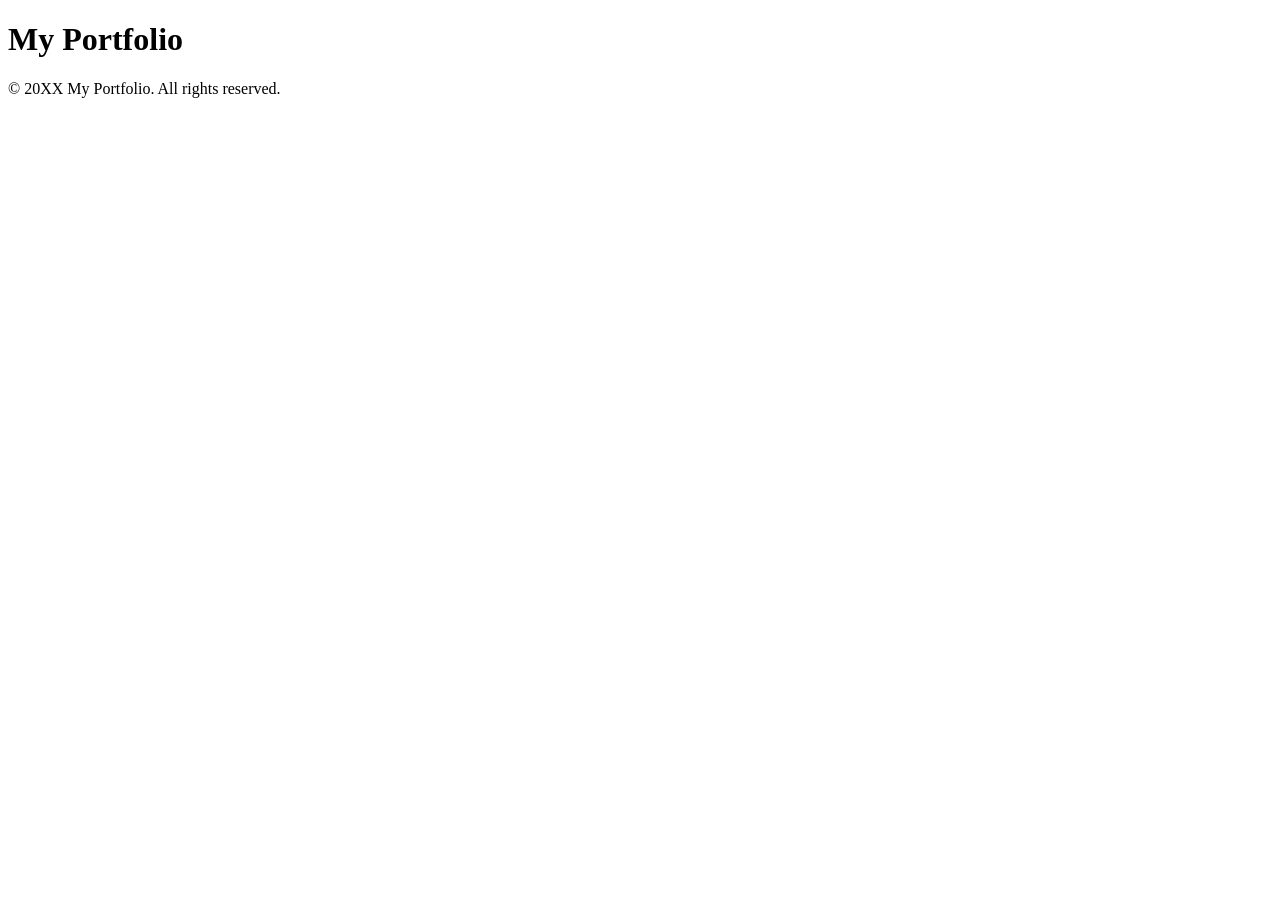
==== commit eadbba0e: "[UPT] reset Signed-off-by: Niels JC. Diab <niels.diab@gmail.com>" ====
--- a/index.html
+++ b/index.html
@@ -1,43 +1,17 @@
 <!DOCTYPE html>
 <html lang="en">
 <head>
-  <title>Portfolio</title>
-  <meta charset="UTF-8">
-  <meta name="Niels portfolio" content="projects">
-  <meta name="description" content="A page to show my projects">
-  <link rel="stylesheet" href="Style/core.css">
-  <link rel="stylesheet" href="Style/modules.css">
-  <link rel="stylesheet" href="Style/pages.css">
-  <script src="Script/moduleLoader.js"></script>
-  <script src="Script/modules.js"></script>
-  <script src="Script/dateScript.js"></script>
-  <script src="Script/translationScript.js"></script>
-  <script src="Script/introOverlay.js" defer></script>
+  <meta charset="UTF-8" />
+  <meta name="viewport" content="width=device-width, initial-scale=1.0" />
+  <title>Portfolio menu</title>
 </head>
-
 <body>
-  <div id="intro-overlay"></div>
-  <header>
-    <h1>Niels</h1>
-    <div id="toggles-container">
-      <button class="toggle-button" title="Links" aria-label="Links" data-i18n-title="toggle_links" data-i18n-aria-label="toggle_links" onclick="toggleSidebarModule()"><span class="toggle-icon" aria-hidden="true"><img src="Resources/placeholder-link.png" alt="Links" data-i18n-alt="toggle_links"></span></button>
-      <button class="toggle-button" title="Themes" aria-label="Themes" data-i18n-title="toggle_themes" data-i18n-aria-label="toggle_themes" onclick="toggleThemeModule()"><span class="toggle-icon" aria-hidden="true"><img src="Resources/placeholder-theme.png" alt="Themes" data-i18n-alt="toggle_themes"></span></button>
-      <button class="toggle-button" title="Languages" aria-label="Languages" data-i18n-title="toggle_languages" data-i18n-aria-label="toggle_languages" onclick="toggleLanguageModule()"><span class="toggle-icon" aria-hidden="true"><img src="Resources/placeholder-language.png" alt="Languages" data-i18n-alt="toggle_languages"></span></button>
-    </div>
-  </header>
-  <section id="modules-container">
-    <div id="sidebar-module-container"></div>
-    <div id="theme-module-container"></div>
-    <div id="language-module-container"></div>
-  </section>
-  <section id="content-container">
-    <h2 data-i18n="welcome">Welcome to my portfolio</h2>
-    <p data-i18n="description">My name is Niels and i am a junior developper from Lyon</p>
-    <p data-i18n="discover">Here you can discover a few highlights from my work and projects.</p>
-    <a class="page-link" href="Projects/projects.html" data-i18n="explore_projects">Explore my projects</a>
-  </section>
-  <footer>
-    <p id="actualDate"></p>
-  </footer>
+    <header>
+        <h1>My Portfolio</h1>
+    </header>
+    <main></main>
+    <footer>
+        <p>&copy; 20XX My Portfolio. All rights reserved.</p>
+    </footer>
 </body>
 </html>
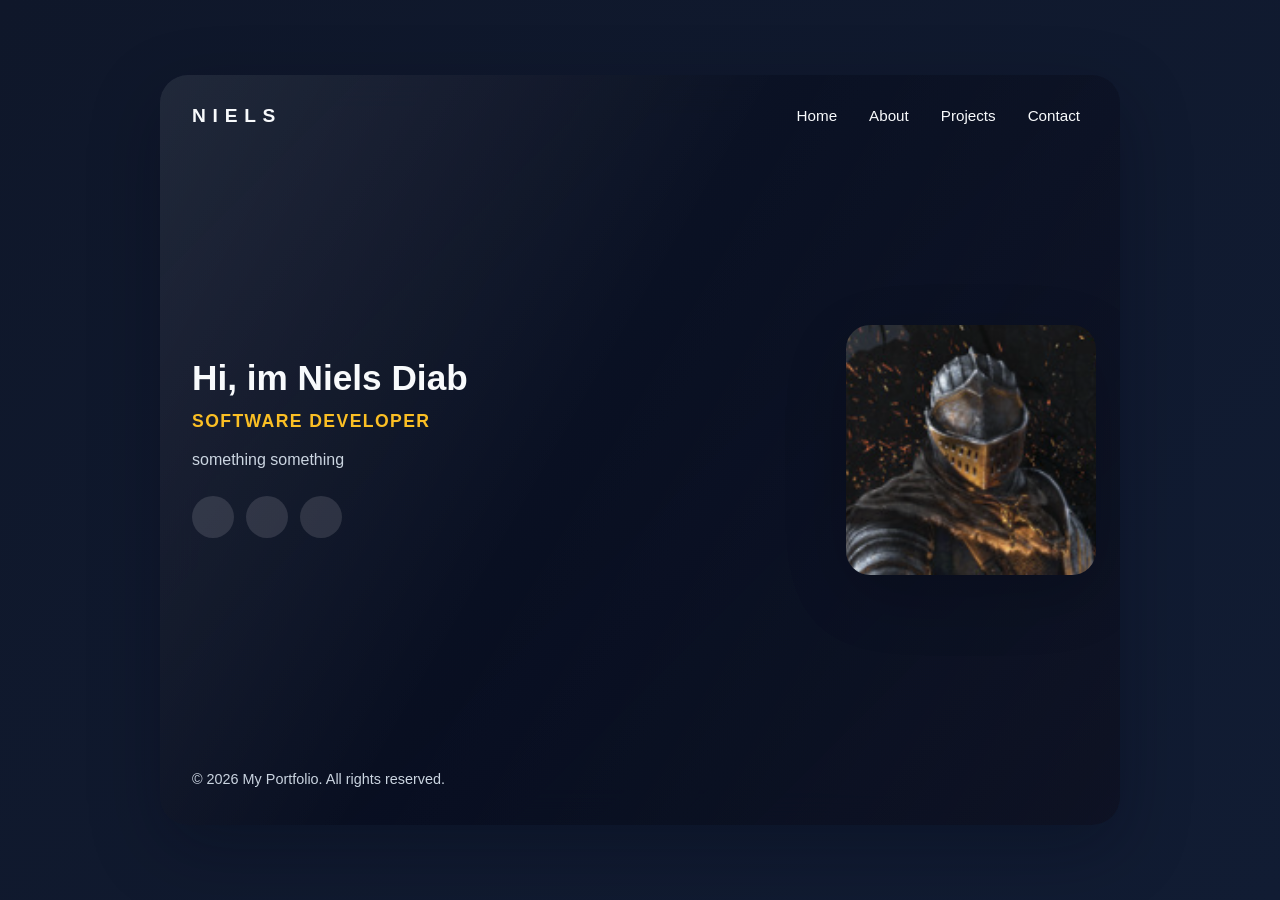
==== commit e8bcab54: "[ADD] base of code with style and a simple scipt Signed-off-by: Niels JC. Diab <niels.diab@gmail.com" ====
--- a/index.html
+++ b/index.html
@@ -3,15 +3,49 @@
 <head>
   <meta charset="UTF-8" />
   <meta name="viewport" content="width=device-width, initial-scale=1.0" />
-  <title>Portfolio menu</title>
+  <title>Home - Niels Diab</title>
+  <link rel="stylesheet" href="styles/root.css">
+  <link rel="stylesheet" href="styles/menu.css">
+  <script src="scripts/footer-date.js"></script>
 </head>
 <body>
-    <header>
-        <h1>My Portfolio</h1>
-    </header>
-    <main></main>
-    <footer>
-        <p>&copy; 20XX My Portfolio. All rights reserved.</p>
-    </footer>
+    <section id="background">
+        <header>
+            <p id="header-name">NIELS</p>
+            <nav id="header-menu">
+                <a class="header-link" href="index.html">Home</a>
+                <a class="header-link" href="pages/about.html">About</a>
+                <a class="header-link" href="pages/projects.html">Projects</a>
+                <a class="header-link" href="pages/contact.html">Contact</a>
+            </nav>
+        </header>
+
+        <img id="profile-image" src="resources/profile-3.png" alt="Portrait of the developer" />
+
+        <main>
+            <h1>Hi, im Niels Diab</h1>
+            <h2>software developer</h2>
+            <p>something something</p>
+            
+            <div id="social-links">
+                <a href="#" target="_blank" aria-label="GitHub">
+                    <svg width="25" height="25" viewBox="0 0 25 25" fill="none" aria-hidden="true">
+                    </svg>
+                </a>
+                <a href="#" target="_blank" aria-label="LinkedIn">
+                    <svg width="25" height="25" viewBox="0 0 25 25" fill="none" aria-hidden="true">
+                    </svg>
+                </a>
+                <a href="#" target="_blank" aria-label="Instagram">
+                    <svg width="25" height="25" viewBox="0 0 25 25" fill="none" aria-hidden="true">
+                    </svg>
+                </a>
+            </div>
+        </main>
+        
+        <footer>
+            <p id="footer-text">&copy; 2000 My Portfolio. All rights reserved.</p>
+        </footer>
+    </section>
 </body>
 </html>
--- a/styles/root.css
+++ b/styles/root.css
@@ -0,0 +1,82 @@
+:root {
+    --color-surface: #0f172a;
+    --color-surface-strong: rgba(15, 23, 42, 0.94);
+    --color-surface-soft: rgba(255, 255, 255, 0.12);
+    --color-surface-hover: rgba(255, 255, 255, 0.16);
+    --color-bg: linear-gradient(135deg, var(--color-surface) 0%, #111c33 100%);
+
+    --color-text: #f8fafc;
+    --color-muted: #cbd5e1;
+    --color-accent: #fbbf24;
+    --color-white: #ffffff;
+
+    --color-overlay: rgba(255, 255, 255, 0.08);
+    --color-shadow: rgba(2, 6, 23, 0.28);
+    --color-shadow-strong: rgba(0, 0, 0, 0.22);
+    --color-shadow-soft: rgba(0, 0, 0, 0.18);
+}
+
+body {
+    margin: 0;
+    min-height: 100vh;
+    padding: 20px;
+    box-sizing: border-box;
+    display: flex;
+    justify-content: center;
+    align-items: center;
+    background: var(--color-bg);
+    background-repeat: no-repeat;
+    background-size: cover;
+    background-position: center;
+    color: var(--color-text);
+    font-family: Arial, sans-serif;
+    font-size: 16px;
+}
+
+.page {
+    width: min(100%, 900px);
+    padding: 32px;
+    border-radius: 28px;
+    background: linear-gradient(135deg, var(--color-surface-strong), rgba(2, 6, 23, 0.86));
+    box-shadow: 0 24px 70px var(--color-shadow);
+    color: var(--color-text);
+}
+
+.page h1 {
+    margin-top: 0;
+    margin-bottom: 12px;
+    font-size: 2rem;
+}
+
+.page p {
+    color: var(--color-muted);
+    line-height: 1.7;
+    margin: 0 0 12px;
+}
+
+.back-link {
+    display: inline-block;
+    margin-bottom: 16px;
+    color: var(--color-accent);
+    text-decoration: none;
+    font-weight: 600;
+}
+
+.back-link:hover {
+    text-decoration: underline;
+}
+
+@media (max-width: 700px) {
+    body {
+        padding: 12px;
+        align-items: flex-start;
+    }
+
+    .page {
+        padding: 24px;
+    }
+
+    .page h1 {
+        font-size: 1.6rem;
+    }
+}
--- a/styles/menu.css
+++ b/styles/menu.css
@@ -0,0 +1,203 @@
+#background {
+    position: relative;
+    width: min(100%, 900px);
+    min-height: 78vh;
+    padding: 24px 28px 24px 32px;
+    border-radius: 28px;
+    background: linear-gradient(135deg, var(--color-surface-strong), rgba(2, 6, 23, 0.86));
+    box-shadow: 0 24px 70px var(--color-shadow);
+    backdrop-filter: blur(18px);
+    overflow: hidden;
+    display: flex;
+    flex-direction: column;
+    justify-content: space-between;
+}
+
+#background::before {
+    content: "";
+    position: absolute;
+    inset: 0;
+    background: linear-gradient(120deg, var(--color-overlay), transparent 45%, rgba(255, 255, 255, 0.04));
+    pointer-events: none;
+}
+
+header,
+main,
+footer {
+    position: relative;
+    z-index: 2;
+}
+
+header {
+    display: flex;
+    justify-content: space-between;
+    align-items: center;
+    gap: 16px;
+    margin-bottom: 32px;
+}
+
+#header-name {
+    margin: 0;
+    font-size: 1.2rem;
+    font-weight: 700;
+    letter-spacing: 0.35em;
+    text-transform: uppercase;
+}
+
+#header-menu {
+    display: flex;
+    gap: 8px;
+    flex-wrap: wrap;
+}
+
+.header-link {
+    color: var(--color-text);
+    text-decoration: none;
+    padding: 8px 12px;
+    border-radius: 999px;
+    font-size: 0.95rem;
+    transition: background-color 0.2s ease, color 0.2s ease, transform 0.2s ease;
+}
+
+.header-link:hover {
+    background-color: var(--color-surface-soft);
+    color: var(--color-accent);
+    transform: translateY(-2px);
+}
+
+main {
+    position: relative;
+    flex: 1;
+    display: flex;
+    flex-direction: column;
+    align-items: flex-start;
+    justify-content: center;
+    gap: 14px;
+    max-width: 560px;
+    padding-right: clamp(100px, 18vw, 220px);
+}
+
+#profile-image {
+    position: absolute;
+    right: 24px;
+    top: 50%;
+    transform: translateY(-50%);
+    width: min(100%, 280px);
+    max-width: 250px;
+    aspect-ratio: 1 / 1;
+    object-fit: cover;
+    border-radius: 24px;
+    box-shadow: 0 20px 70px var(--color-shadow-strong);
+    z-index: 1;
+    opacity: 0.96;
+    pointer-events: none;
+}
+
+main h1 {
+    margin: 0;
+    font-size: 2.2rem;
+    line-height: 1.1;
+}
+
+main h2 {
+    margin: 0;
+    font-size: 1.1rem;
+    color: var(--color-accent);
+    font-weight: 600;
+    letter-spacing: 0.08em;
+    text-transform: uppercase;
+}
+
+main p {
+    margin: 0;
+    color: var(--color-muted);
+    line-height: 1.7;
+    max-width: 560px;
+}
+
+#social-links {
+    display: flex;
+    gap: 12px;
+    margin-top: 8px;
+}
+
+#social-links a {
+    display: inline-flex;
+    align-items: center;
+    justify-content: center;
+    width: 42px;
+    height: 42px;
+    border-radius: 50%;
+    background: var(--color-surface-soft);
+    color: var(--color-text);
+    text-decoration: none;
+    transition: transform 0.2s ease, background-color 0.2s ease;
+}
+
+#social-links a:hover {
+    transform: translateY(-2px);
+    background-color: var(--color-surface-hover);
+}
+
+footer {
+    margin-top: 24px;
+    color: var(--color-muted);
+    font-size: 0.9rem;
+}
+
+@media (max-width: 700px) {
+    body {
+        padding: 12px;
+        align-items: flex-start;
+    }
+
+    #background {
+        min-height: auto;
+        padding: 20px;
+    }
+
+    header {
+        flex-direction: column;
+        align-items: flex-start;
+        margin-bottom: 20px;
+    }
+
+    #header-name {
+        font-size: 1rem;
+        letter-spacing: 0.25em;
+    }
+
+    .header-link {
+        font-size: 0.9rem;
+        padding: 7px 10px;
+    }
+
+    main {
+        padding-right: 0;
+        max-width: 100%;
+        margin-top: 8px;
+        gap: 10px;
+    }
+
+    #profile-image {
+        position: relative;
+        right: auto;
+        top: auto;
+        transform: none;
+        width: min(100%, 220px);
+        max-width: 220px;
+        margin-bottom: 8px;
+    }
+
+    main h1 {
+        font-size: 1.5rem;
+    }
+
+    main h2 {
+        font-size: 0.95rem;
+    }
+
+    main p {
+        font-size: 0.95rem;
+    }
+}
